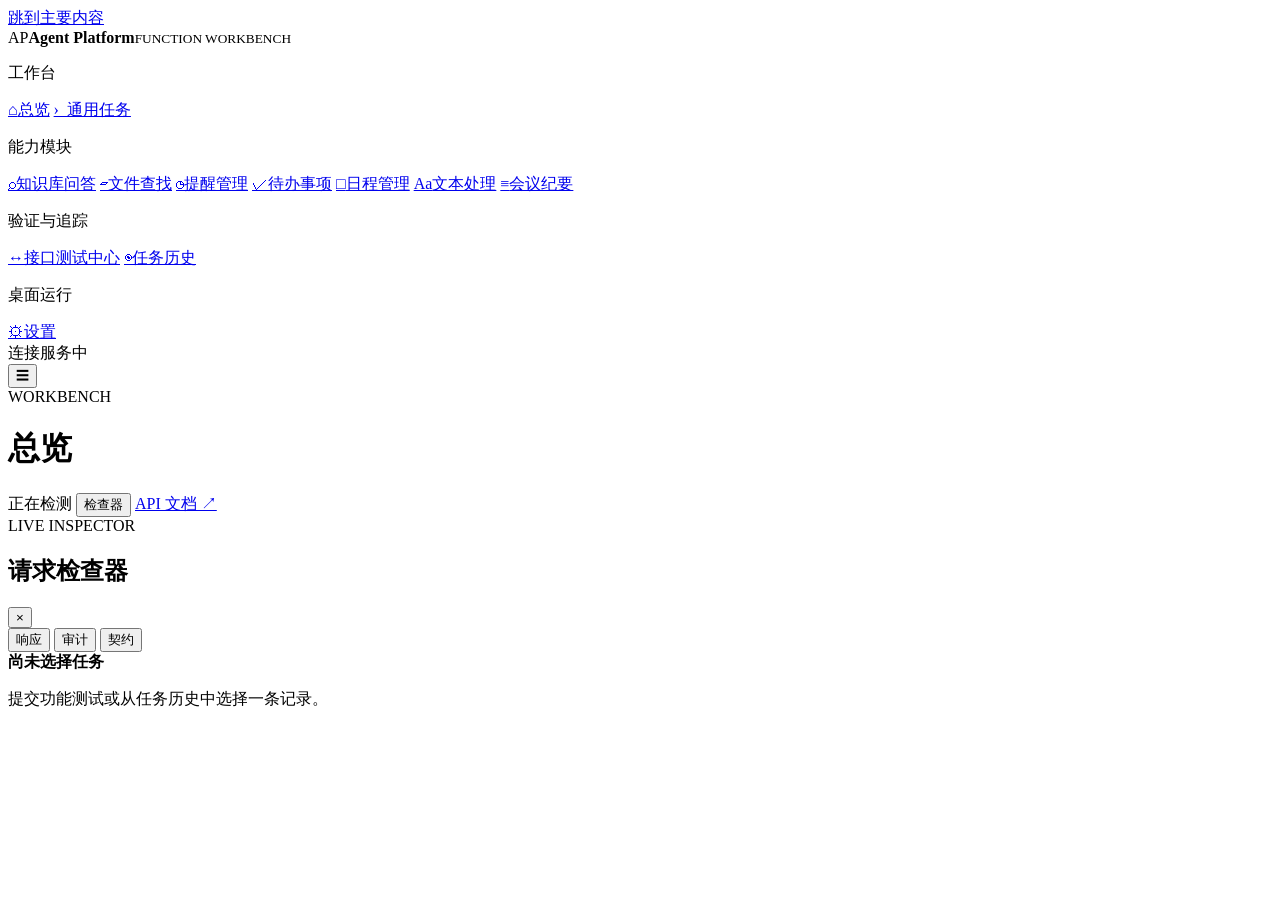
==== agent_platform/static/index.html @ f3b377f6 "feat: add supervised Windows desktop trial" ====
<!doctype html>
<html lang="zh-CN">
<head>
  <meta charset="utf-8">
  <meta name="viewport" content="width=device-width,initial-scale=1">
  <meta name="description" content="Agent Platform MVP 可视化功能与接口测试工作台">
  <title>Agent Platform MVP · 操作台</title>
  <link rel="stylesheet" href="/styles.css">
</head>
<body>
  <a class="skip-link" href="#pageRoot">跳到主要内容</a>
  <div class="app-shell">
    <aside id="sidebar" class="sidebar" aria-label="主要功能">
      <div class="brand"><span class="brand-mark">AP</span><span><b>Agent Platform</b><small>FUNCTION WORKBENCH</small></span></div>
      <nav id="mainNav" class="main-nav">
        <p class="nav-label">工作台</p>
        <a href="#overview" data-route="overview"><span>⌂</span>总览</a>
        <a href="#console" data-route="console"><span>›_</span>通用任务</a>
        <p class="nav-label">能力模块</p>
        <a href="#knowledge" data-route="knowledge"><span>⌕</span>知识库问答</a>
        <a href="#files" data-route="files"><span>▱</span>文件查找</a>
        <a href="#reminders" data-route="reminders"><span>◷</span>提醒管理</a>
        <a href="#todos" data-route="todos"><span>✓</span>待办事项</a>
        <a href="#schedule" data-route="schedule"><span>□</span>日程管理</a>
        <a href="#text" data-route="text"><span>Aa</span>文本处理</a>
        <a href="#meetings" data-route="meetings"><span>≡</span>会议纪要</a>
        <p class="nav-label">验证与追踪</p>
        <a href="#api-lab" data-route="api-lab"><span>↔</span>接口测试中心</a>
        <a href="#tasks" data-route="tasks"><span>◉</span>任务历史</a>
        <p class="nav-label">桌面运行</p>
        <a href="#settings" data-route="settings"><span>⚙</span>设置</a>
      </nav>
      <div class="sidebar-foot"><span id="sideHealthDot" class="status-dot"></span><span id="sideHealthText">连接服务中</span></div>
    </aside>
    <div id="navBackdrop" class="backdrop" hidden></div>

    <div class="workspace">
      <header class="topbar">
        <div class="topbar-left">
          <button id="menuButton" class="icon-button menu-button" aria-label="打开导航" aria-expanded="false">☰</button>
          <div><span id="pageEyebrow" class="eyebrow">WORKBENCH</span><h1 id="pageTitle">总览</h1></div>
        </div>
        <div class="topbar-actions">
          <span id="runtimeBadge" class="runtime-badge"><i></i>正在检测</span>
          <button id="inspectorButton" class="button quiet inspector-button">检查器</button>
          <a class="button quiet docs-link" href="/docs" target="_blank" rel="noreferrer">API 文档 ↗</a>
        </div>
      </header>

      <div class="content-grid">
        <main id="pageRoot" class="page-root" tabindex="-1" aria-live="polite"></main>
        <aside id="inspector" class="inspector" aria-label="请求与响应检查器">
          <header class="inspector-head"><div><span class="eyebrow">LIVE INSPECTOR</span><h2>请求检查器</h2></div><button id="closeInspector" class="icon-button" aria-label="关闭检查器">×</button></header>
          <div class="inspector-tabs" role="tablist">
            <button class="active" data-inspector-tab="response" role="tab">响应</button>
            <button data-inspector-tab="audit" role="tab">审计</button>
            <button data-inspector-tab="contract" role="tab">契约</button>
          </div>
          <div id="inspectorContent" class="inspector-content"><div class="empty-state compact"><b>尚未选择任务</b><p>提交功能测试或从任务历史中选择一条记录。</p></div></div>
        </aside>
      </div>
    </div>
  </div>
  <div id="toastRegion" class="toast-region" aria-live="assertive"></div>
  <script src="/app.js" defer></script>
</body>
</html>
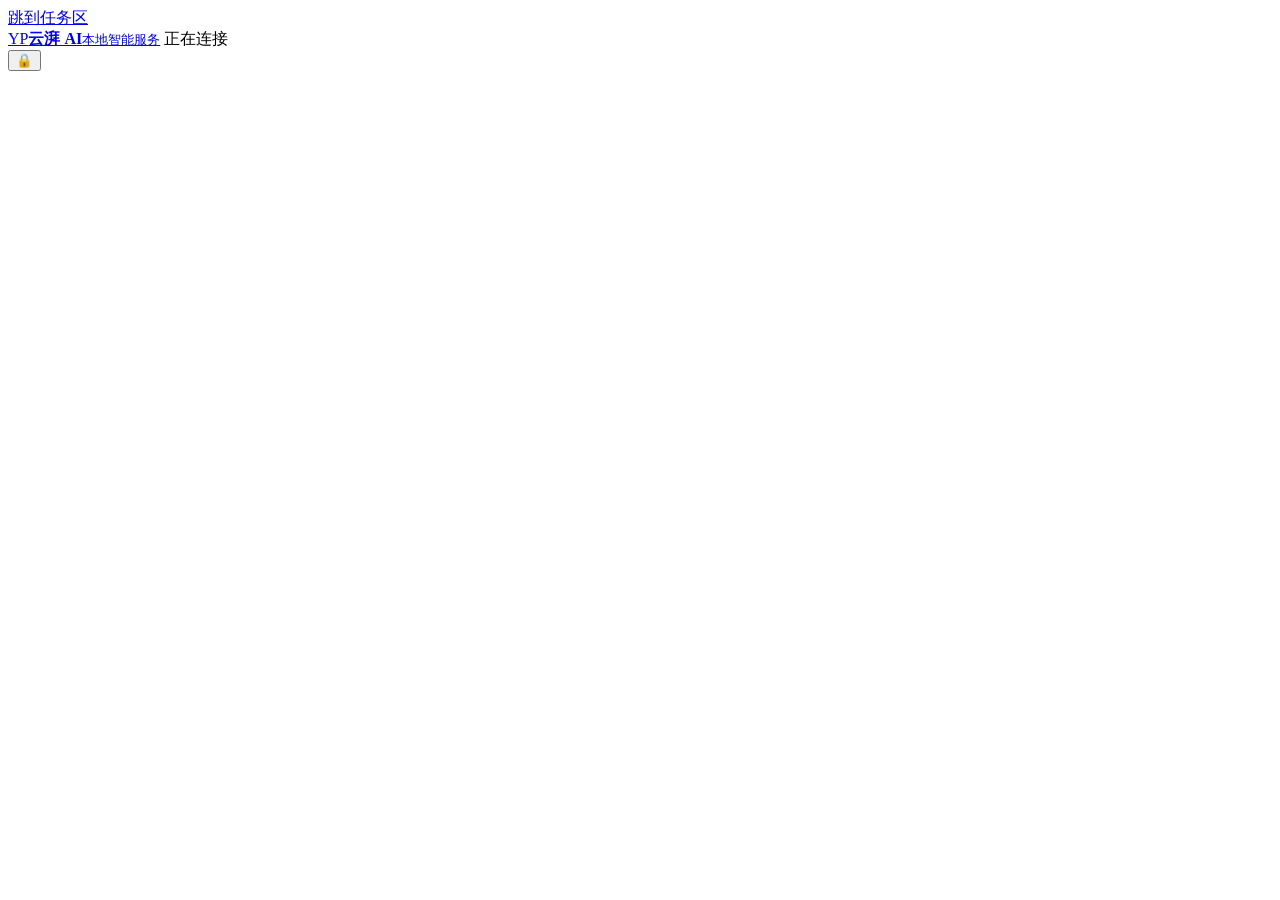
==== commit 9f63db53: "feat: add lightweight developer console access" ====
--- a/agent_platform/static/index.html
+++ b/agent_platform/static/index.html
@@ -3,64 +3,32 @@
 <head>
   <meta charset="utf-8">
   <meta name="viewport" content="width=device-width,initial-scale=1">
-  <meta name="description" content="Agent Platform MVP 可视化功能与接口测试工作台">
-  <title>Agent Platform MVP · 操作台</title>
+  <meta name="description" content="云湃 AI 通用任务界面">
+  <title>云湃 AI</title>
   <link rel="stylesheet" href="/styles.css">
 </head>
-<body>
-  <a class="skip-link" href="#pageRoot">跳到主要内容</a>
-  <div class="app-shell">
-    <aside id="sidebar" class="sidebar" aria-label="主要功能">
-      <div class="brand"><span class="brand-mark">AP</span><span><b>Agent Platform</b><small>FUNCTION WORKBENCH</small></span></div>
-      <nav id="mainNav" class="main-nav">
-        <p class="nav-label">工作台</p>
-        <a href="#overview" data-route="overview"><span>⌂</span>总览</a>
-        <a href="#console" data-route="console"><span>›_</span>通用任务</a>
-        <p class="nav-label">能力模块</p>
-        <a href="#knowledge" data-route="knowledge"><span>⌕</span>知识库问答</a>
-        <a href="#files" data-route="files"><span>▱</span>文件查找</a>
-        <a href="#reminders" data-route="reminders"><span>◷</span>提醒管理</a>
-        <a href="#todos" data-route="todos"><span>✓</span>待办事项</a>
-        <a href="#schedule" data-route="schedule"><span>□</span>日程管理</a>
-        <a href="#text" data-route="text"><span>Aa</span>文本处理</a>
-        <a href="#meetings" data-route="meetings"><span>≡</span>会议纪要</a>
-        <p class="nav-label">验证与追踪</p>
-        <a href="#api-lab" data-route="api-lab"><span>↔</span>接口测试中心</a>
-        <a href="#tasks" data-route="tasks"><span>◉</span>任务历史</a>
-        <p class="nav-label">桌面运行</p>
-        <a href="#settings" data-route="settings"><span>⚙</span>设置</a>
-      </nav>
-      <div class="sidebar-foot"><span id="sideHealthDot" class="status-dot"></span><span id="sideHealthText">连接服务中</span></div>
-    </aside>
-    <div id="navBackdrop" class="backdrop" hidden></div>
-
-    <div class="workspace">
-      <header class="topbar">
-        <div class="topbar-left">
-          <button id="menuButton" class="icon-button menu-button" aria-label="打开导航" aria-expanded="false">☰</button>
-          <div><span id="pageEyebrow" class="eyebrow">WORKBENCH</span><h1 id="pageTitle">总览</h1></div>
-        </div>
-        <div class="topbar-actions">
-          <span id="runtimeBadge" class="runtime-badge"><i></i>正在检测</span>
-          <button id="inspectorButton" class="button quiet inspector-button">检查器</button>
-          <a class="button quiet docs-link" href="/docs" target="_blank" rel="noreferrer">API 文档 ↗</a>
-        </div>
-      </header>
-
-      <div class="content-grid">
-        <main id="pageRoot" class="page-root" tabindex="-1" aria-live="polite"></main>
-        <aside id="inspector" class="inspector" aria-label="请求与响应检查器">
-          <header class="inspector-head"><div><span class="eyebrow">LIVE INSPECTOR</span><h2>请求检查器</h2></div><button id="closeInspector" class="icon-button" aria-label="关闭检查器">×</button></header>
-          <div class="inspector-tabs" role="tablist">
-            <button class="active" data-inspector-tab="response" role="tab">响应</button>
-            <button data-inspector-tab="audit" role="tab">审计</button>
-            <button data-inspector-tab="contract" role="tab">契约</button>
-          </div>
-          <div id="inspectorContent" class="inspector-content"><div class="empty-state compact"><b>尚未选择任务</b><p>提交功能测试或从任务历史中选择一条记录。</p></div></div>
-        </aside>
+<body data-mode="user" class="user-mode">
+  <a class="skip-link" href="#pageRoot">跳到任务区</a>
+  <div class="user-shell">
+    <header class="user-topbar">
+      <a class="user-brand" href="/" aria-label="云湃 AI 首页"><span class="brand-mark">YP</span><span><b>云湃 AI</b><small>本地智能服务</small></span></a>
+      <span id="runtimeBadge" class="runtime-badge"><i></i>正在连接</span>
+    </header>
+    <main id="pageRoot" class="user-page" tabindex="-1" aria-live="polite"></main>
+    <footer class="user-footer">
+      <button id="developerEntry" class="developer-entry" type="button" title="开发者入口" aria-label="开发者入口">&#128274;</button>
+    </footer>
+  </div>
+  <dialog id="developerLogin" class="login-dialog" aria-labelledby="loginTitle">
+    <form id="developerLoginForm" method="dialog">
+      <header><div><span class="eyebrow">DEVELOPER</span><h2 id="loginTitle">进入开发者控制台</h2></div><button id="closeLogin" class="icon-button" type="button" aria-label="关闭">×</button></header>
+      <div class="dialog-body">
+        <label class="field" for="developerPassword"><span>开发者密码</span><input id="developerPassword" class="input" type="password" autocomplete="current-password" required maxlength="1024"></label>
+        <p id="loginError" class="login-error" role="alert"></p>
       </div>
-    </div>
-  </div>
+      <footer><button class="button quiet" id="cancelLogin" type="button">取消</button><button class="button primary" type="submit">登录</button></footer>
+    </form>
+  </dialog>
   <div id="toastRegion" class="toast-region" aria-live="assertive"></div>
   <script src="/app.js" defer></script>
 </body>
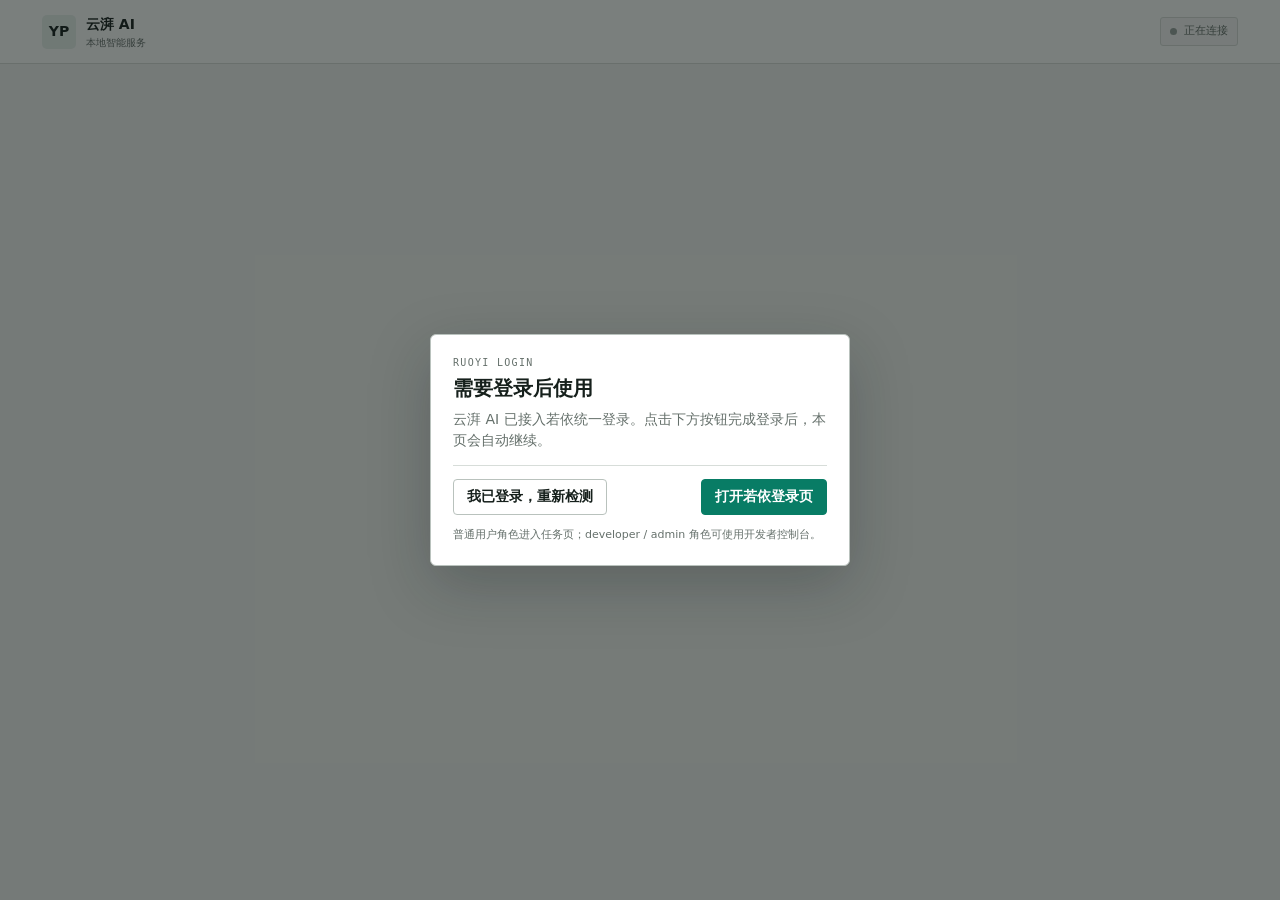
==== commit 3704852b: "feat(ruoyi): wire console login to ruoyi gateway via same-origin entry (phase 4) - console shells in" ====
--- a/agent_platform/static/index.html
+++ b/agent_platform/static/index.html
@@ -5,31 +5,25 @@
   <meta name="viewport" content="width=device-width,initial-scale=1">
   <meta name="description" content="云湃 AI 通用任务界面">
   <title>云湃 AI</title>
-  <link rel="stylesheet" href="/styles.css">
+  <link rel="stylesheet" href="styles.css">
 </head>
-<body data-mode="user" class="user-mode">
+<body data-mode="user" class="user-mode" data-login-url="__RUOYI_LOGIN_URL__" data-logout-url="__RUOYI_LOGOUT_URL__">
   <a class="skip-link" href="#pageRoot">跳到任务区</a>
   <div class="user-shell">
     <header class="user-topbar">
-      <a class="user-brand" href="/" aria-label="云湃 AI 首页"><span class="brand-mark">YP</span><span><b>云湃 AI</b><small>本地智能服务</small></span></a>
-      <span id="runtimeBadge" class="runtime-badge"><i></i>正在连接</span>
+      <a class="user-brand" href="./" aria-label="云湃 AI 首页"><span class="brand-mark">YP</span><span><b>云湃 AI</b><small>本地智能服务</small></span></a>
+      <div class="user-topbar-side">
+        <span id="userIdentity" class="user-identity"></span>
+        <button id="userLogout" class="button small quiet" type="button" hidden>退出</button>
+        <span id="runtimeBadge" class="runtime-badge"><i></i>正在连接</span>
+      </div>
     </header>
     <main id="pageRoot" class="user-page" tabindex="-1" aria-live="polite"></main>
     <footer class="user-footer">
-      <button id="developerEntry" class="developer-entry" type="button" title="开发者入口" aria-label="开发者入口">&#128274;</button>
+      <a id="developerEntry" class="developer-entry" href="developer" hidden>开发者控制台 ↗</a>
     </footer>
   </div>
-  <dialog id="developerLogin" class="login-dialog" aria-labelledby="loginTitle">
-    <form id="developerLoginForm" method="dialog">
-      <header><div><span class="eyebrow">DEVELOPER</span><h2 id="loginTitle">进入开发者控制台</h2></div><button id="closeLogin" class="icon-button" type="button" aria-label="关闭">×</button></header>
-      <div class="dialog-body">
-        <label class="field" for="developerPassword"><span>开发者密码</span><input id="developerPassword" class="input" type="password" autocomplete="current-password" required maxlength="1024"></label>
-        <p id="loginError" class="login-error" role="alert"></p>
-      </div>
-      <footer><button class="button quiet" id="cancelLogin" type="button">取消</button><button class="button primary" type="submit">登录</button></footer>
-    </form>
-  </dialog>
   <div id="toastRegion" class="toast-region" aria-live="assertive"></div>
-  <script src="/app.js" defer></script>
+  <script src="app.js" defer></script>
 </body>
 </html>
--- a/agent_platform/static/styles.css
+++ b/agent_platform/static/styles.css
@@ -0,0 +1,15 @@
+:root{
+  color-scheme:light;--canvas:#eef0ed;--paper:#fff;--paper-2:#f7f8f6;--ink:#16201c;--muted:#65706b;
+  --line:#d7ddd9;--line-strong:#b9c2bd;--accent:#087c65;--accent-2:#dff1eb;--warn:#a4620b;--warn-bg:#fff5df;
+  --bad:#b22938;--bad-bg:#fdecef;--blue:#315f8b;--sidebar:#15201c;--sidebar-muted:#9aa8a1;--shadow:0 10px 30px rgba(24,37,31,.09)
+}
+*{box-sizing:border-box}[hidden]{display:none!important}html,body{min-height:100%;margin:0}html{scroll-behavior:smooth}body{background:var(--canvas);color:var(--ink);font:14px/1.5 system-ui,"Segoe UI","Microsoft YaHei",sans-serif}button,input,textarea,select{font:inherit}button,a{touch-action:manipulation}.skip-link{position:fixed;top:-80px;left:16px;z-index:50;padding:8px 12px;background:var(--ink);color:#fff}.skip-link:focus{top:12px}.app-shell{min-height:100vh;display:grid;grid-template-columns:230px minmax(0,1fr)}.sidebar{position:sticky;top:0;height:100vh;z-index:30;display:flex;flex-direction:column;background:var(--sidebar);color:#fff;border-right:1px solid #26332d}.brand{height:72px;display:flex;align-items:center;gap:11px;padding:0 18px;border-bottom:1px solid #2b3832}.brand-mark{width:34px;height:34px;display:grid;place-items:center;background:#e8f2ed;color:var(--sidebar);font-weight:800;border-radius:5px}.brand b,.brand small{display:block}.brand b{font-size:14px}.brand small{margin-top:1px;color:var(--sidebar-muted);font:9px/1.2 ui-monospace,SFMono-Regular,Consolas,monospace;letter-spacing:.12em}.main-nav{flex:1;overflow:auto;padding:13px 10px}.nav-label{margin:14px 9px 6px;color:#72827a;font:10px/1.2 ui-monospace,SFMono-Regular,Consolas,monospace;letter-spacing:.15em}.main-nav a{height:38px;display:flex;align-items:center;gap:10px;padding:0 10px;margin:2px 0;border-radius:4px;color:#c6d0cb;text-decoration:none}.main-nav a span{width:22px;color:#82928a;font:12px ui-monospace,SFMono-Regular,Consolas,monospace;text-align:center}.main-nav a:hover{background:#202d27;color:#fff}.main-nav a.active{background:#e8f2ed;color:#13231c;font-weight:700}.main-nav a.active span{color:var(--accent)}.sidebar-foot{height:48px;display:flex;align-items:center;gap:8px;padding:0 18px;border-top:1px solid #2b3832;color:var(--sidebar-muted);font-size:12px}.status-dot{width:8px;height:8px;border-radius:50%;background:#88958f}.status-dot.ok{background:#33bd8c;box-shadow:0 0 0 3px rgba(51,189,140,.12)}.status-dot.bad{background:#ee6371}.workspace{min-width:0}.topbar{position:sticky;top:0;z-index:20;height:72px;display:flex;align-items:center;justify-content:space-between;padding:0 22px;background:rgba(255,255,255,.96);border-bottom:1px solid var(--line)}.topbar-left,.topbar-actions{display:flex;align-items:center;gap:12px}.topbar h1,.inspector h2{margin:1px 0 0;font-size:19px;line-height:1.2}.eyebrow{display:block;color:var(--muted);font:10px/1.2 ui-monospace,SFMono-Regular,Consolas,monospace;letter-spacing:.13em}.runtime-badge{display:flex;align-items:center;gap:7px;padding:5px 9px;border:1px solid var(--line);border-radius:3px;background:var(--paper-2);color:var(--muted);font-size:11px}.runtime-badge i{width:7px;height:7px;border-radius:50%;background:#97a29d}.runtime-badge.ok i{background:var(--accent)}.runtime-badge.bad i{background:var(--bad)}.menu-button,.inspector-button,.close-inspector{display:none}.content-grid{display:grid;grid-template-columns:minmax(0,1fr) 350px;min-height:calc(100vh - 72px)}.page-root{min-width:0;padding:22px}.inspector{position:sticky;top:72px;height:calc(100vh - 72px);overflow:hidden;background:var(--paper);border-left:1px solid var(--line)}.inspector-head{height:68px;display:flex;align-items:center;justify-content:space-between;padding:0 16px;border-bottom:1px solid var(--line)}.inspector-head h2{font-size:15px}.icon-button{width:34px;height:34px;border:0;background:transparent;color:var(--muted);cursor:pointer}.inspector-tabs{height:41px;display:flex;border-bottom:1px solid var(--line)}.inspector-tabs button{flex:1;border:0;border-bottom:2px solid transparent;background:transparent;color:var(--muted);cursor:pointer;font-size:12px}.inspector-tabs button.active{border-color:var(--accent);color:var(--accent);font-weight:700}.inspector-content{height:calc(100% - 109px);overflow:auto;padding:14px}.page-header{display:flex;align-items:flex-end;justify-content:space-between;gap:16px;margin-bottom:18px}.page-header h2{margin:2px 0 3px;font-size:24px;letter-spacing:-.025em}.page-header p{max-width:660px;margin:0;color:var(--muted)}.page-actions{display:flex;gap:8px}.button{min-height:36px;display:inline-flex;align-items:center;justify-content:center;gap:7px;padding:0 13px;border:1px solid var(--line-strong);border-radius:4px;background:var(--paper);color:var(--ink);font-weight:650;text-decoration:none;cursor:pointer}.button:hover{border-color:#89968f}.button.primary{border-color:var(--accent);background:var(--accent);color:#fff}.button.danger{border-color:#e4a7af;background:#fff;color:var(--bad)}.button.quiet{background:transparent}.button.small{min-height:30px;padding:0 9px;font-size:12px}.button:disabled{opacity:.5;cursor:not-allowed}.panel{background:var(--paper);border:1px solid var(--line);border-radius:5px}.panel-head{min-height:48px;display:flex;align-items:center;justify-content:space-between;gap:12px;padding:11px 14px;border-bottom:1px solid var(--line)}.panel-head h3{margin:0;font-size:14px}.panel-head p{margin:2px 0 0;color:var(--muted);font-size:12px}.panel-body{padding:14px}.grid-2{display:grid;grid-template-columns:repeat(2,minmax(0,1fr));gap:14px}.grid-3{display:grid;grid-template-columns:repeat(3,minmax(0,1fr));gap:14px}.span-2{grid-column:span 2}.stack{display:grid;gap:14px}.metrics{display:grid;grid-template-columns:repeat(4,minmax(0,1fr));gap:1px;margin-bottom:14px;background:var(--line);border:1px solid var(--line);border-radius:5px;overflow:hidden}.metric{padding:15px;background:var(--paper)}.metric small,.metric strong{display:block}.metric small{color:var(--muted);font-size:11px}.metric strong{margin-top:6px;font:700 25px/1 ui-monospace,SFMono-Regular,Consolas,monospace}.metric em{display:block;margin-top:7px;color:var(--muted);font-style:normal;font-size:11px}.module-list{display:grid;grid-template-columns:repeat(2,minmax(0,1fr));gap:1px;background:var(--line)}.module-row{min-height:86px;display:grid;grid-template-columns:34px 1fr auto;align-items:center;gap:10px;padding:12px;background:var(--paper);color:inherit;text-decoration:none}.module-row:hover{background:#fafbf9}.module-icon{width:32px;height:32px;display:grid;place-items:center;border:1px solid var(--line);border-radius:4px;color:var(--accent);font:12px ui-monospace,SFMono-Regular,Consolas,monospace}.module-row b,.module-row small{display:block}.module-row small{margin-top:3px;color:var(--muted)}.module-row .risk{align-self:start}.risk,.data,.state-pill{display:inline-flex;align-items:center;height:22px;padding:0 6px;border:1px solid var(--line);border-radius:3px;background:var(--paper-2);font:10px ui-monospace,SFMono-Regular,Consolas,monospace}.risk.r2,.risk.r3{border-color:#ebcf9f;background:var(--warn-bg);color:var(--warn)}.risk.r3{border-color:#efb7be;background:var(--bad-bg);color:var(--bad)}.execution-rail{display:grid;grid-template-columns:repeat(7,minmax(0,1fr));gap:5px;padding:14px}.rail-step{position:relative;min-width:0;padding-top:12px;color:var(--muted);font-size:10px;text-align:center}.rail-step:before{content:"";position:absolute;top:0;left:0;right:0;height:5px;background:#e4e8e5;border-radius:1px}.rail-step.done{color:var(--accent);font-weight:700}.rail-step.done:before{background:var(--accent)}.rail-step.current{color:var(--warn);font-weight:700}.rail-step.current:before{background:var(--warn)}.rail-step b{display:block;margin-bottom:2px;font:10px ui-monospace,SFMono-Regular,Consolas,monospace}.form-grid{display:grid;grid-template-columns:repeat(2,minmax(0,1fr));gap:12px}.field{display:grid;gap:5px}.field.full{grid-column:1/-1}.field label{font-size:12px;font-weight:650}.field .hint{color:var(--muted);font-size:11px}.input,.select,.textarea{width:100%;border:1px solid var(--line-strong);border-radius:4px;background:#fff;color:var(--ink);outline:none}.input,.select{height:38px;padding:0 10px}.textarea{min-height:116px;padding:10px;resize:vertical}.input:focus,.select:focus,.textarea:focus{border-color:var(--accent);box-shadow:0 0 0 3px rgba(8,124,101,.1)}.form-actions{display:flex;align-items:center;justify-content:space-between;gap:10px;margin-top:14px;padding-top:13px;border-top:1px solid var(--line)}.form-actions small{color:var(--muted)}.segmented{display:flex;flex-wrap:wrap;gap:6px;margin-bottom:12px}.segmented button,.preset{min-height:31px;padding:0 9px;border:1px solid var(--line);border-radius:3px;background:var(--paper);color:var(--muted);cursor:pointer}.segmented button.active{border-color:var(--accent);background:var(--accent-2);color:var(--accent);font-weight:700}.presets{display:flex;flex-wrap:wrap;gap:6px;margin-top:10px}.preset:hover{border-color:var(--accent);color:var(--accent)}.callout{padding:11px 12px;border-left:3px solid var(--blue);background:#edf4fa;color:#38536a}.callout.warn{border-color:var(--warn);background:var(--warn-bg);color:#76501d}.callout.bad{border-color:var(--bad);background:var(--bad-bg);color:#7e2833}.subfeature-grid{display:grid;grid-template-columns:repeat(3,minmax(0,1fr));gap:8px}.subfeature{padding:10px;border:1px solid var(--line);border-radius:4px;background:var(--paper-2)}.subfeature b,.subfeature small{display:block}.subfeature b{font-size:12px}.subfeature small{margin-top:3px;color:var(--muted)}.task-card{overflow:hidden}.task-card .panel-head{align-items:flex-start}.task-summary{color:var(--muted)}.task-result{padding:13px 14px;border-top:1px solid var(--line);white-space:pre-wrap;overflow-wrap:anywhere}.task-result strong{display:block;margin-bottom:5px;color:var(--ink)}.sources{display:flex;flex-wrap:wrap;gap:6px;margin-top:9px}.source-chip{padding:3px 6px;border:1px solid var(--line);border-radius:3px;background:var(--paper-2);color:var(--muted);font-size:11px}.confirmation{margin:0 14px 14px;padding:12px;border-left:3px solid var(--warn);background:var(--warn-bg)}.confirmation h4{margin:0 0 4px}.confirmation p{margin:0 0 10px;color:#75501e}.candidate{display:flex;gap:8px;padding:7px 0;border-bottom:1px solid #ead9ba}.candidate small{display:block;color:var(--muted)}.mono,.json-view{font-family:ui-monospace,SFMono-Regular,Consolas,monospace}.json-view{margin:0;overflow:auto;white-space:pre-wrap;overflow-wrap:anywhere;color:#32403a;font-size:11px;line-height:1.55}.inspector-block{margin-bottom:15px}.inspector-block h3{margin:0 0 7px;font-size:11px;color:var(--muted);letter-spacing:.08em}.kv{display:grid;grid-template-columns:92px 1fr;gap:6px;padding:5px 0;border-bottom:1px solid #edf0ee;font-size:11px}.kv span:first-child{color:var(--muted)}.audit-event{position:relative;margin-left:7px;padding:0 0 14px 16px;border-left:1px solid var(--line)}.audit-event:before{content:"";position:absolute;left:-4px;top:3px;width:7px;height:7px;border-radius:50%;background:var(--accent)}.audit-event.fail:before{background:var(--bad)}.audit-event b,.audit-event small{display:block}.audit-event small{margin-top:2px;color:var(--muted)}.empty-state{display:grid;place-items:center;min-height:220px;padding:24px;color:var(--muted);text-align:center}.empty-state.compact{min-height:150px}.empty-state b{color:var(--ink)}.empty-state p{max-width:290px;margin:6px 0 0}.task-table{width:100%;border-collapse:collapse}.task-table th,.task-table td{padding:9px 10px;border-bottom:1px solid var(--line);text-align:left;vertical-align:top}.task-table th{background:var(--paper-2);color:var(--muted);font-size:10px;letter-spacing:.06em}.task-table tr[data-task-id]{cursor:pointer}.task-table tr[data-task-id]:hover{background:#f8faf8}.state-pill.completed{border-color:#b6ddcf;background:#ebf6f2;color:var(--accent)}.state-pill.failed,.state-pill.cancelled{border-color:#edbac1;background:var(--bad-bg);color:var(--bad)}.state-pill.awaiting_confirmation,.state-pill.waiting_network{border-color:#ead09f;background:var(--warn-bg);color:var(--warn)}.api-row{display:grid;grid-template-columns:76px minmax(140px,1fr) 70px;gap:10px;align-items:center;padding:9px 11px;border-bottom:1px solid var(--line)}.method{font:700 10px ui-monospace,SFMono-Regular,Consolas,monospace;color:var(--blue)}.api-status{font-size:11px;color:var(--muted);text-align:right}.api-status.pass{color:var(--accent);font-weight:700}.api-status.fail{color:var(--bad);font-weight:700}.schema-table{width:100%;border-collapse:collapse;font-size:11px}.schema-table th,.schema-table td{padding:7px;border-bottom:1px solid var(--line);text-align:left}.schema-table th{color:var(--muted)}.toast-region{position:fixed;right:18px;bottom:18px;z-index:60;display:grid;gap:8px}.toast{min-width:260px;max-width:380px;padding:10px 12px;border:1px solid var(--line-strong);border-left:3px solid var(--accent);border-radius:4px;background:#fff;box-shadow:var(--shadow)}.toast.error{border-left-color:var(--bad)}.backdrop{position:fixed;inset:0;z-index:25;background:rgba(15,23,20,.38)}
+@media(max-width:1180px){.content-grid{grid-template-columns:minmax(0,1fr)}.inspector{position:fixed;top:0;right:0;z-index:45;width:min(390px,92vw);height:100vh;transform:translateX(105%);box-shadow:var(--shadow);transition:transform .18s ease}.inspector.open{transform:translateX(0)}.inspector-button,.inspector .icon-button{display:inline-grid;place-items:center}.inspector-content{height:calc(100% - 109px)}.metrics{grid-template-columns:repeat(2,minmax(0,1fr))}}
+@media(max-width:760px){.app-shell{display:block}.sidebar{position:fixed;left:0;top:0;width:240px;transform:translateX(-105%);transition:transform .18s ease}.sidebar.open{transform:translateX(0)}.menu-button{display:inline-grid;place-items:center}.topbar{height:64px;padding:0 12px}.content-grid{min-height:calc(100vh - 64px)}.page-root{padding:14px 10px}.topbar h1{font-size:17px}.docs-link{display:none}.page-header{align-items:flex-start;flex-direction:column}.page-header h2{font-size:21px}.grid-2,.grid-3,.form-grid,.module-list,.subfeature-grid{grid-template-columns:1fr}.span-2{grid-column:auto}.metrics{grid-template-columns:repeat(2,minmax(0,1fr))}.rail-step span{display:none}.rail-step b{font-size:9px}.form-actions{align-items:flex-start;flex-direction:column}.form-actions .button{width:100%}.task-table{display:block;overflow:auto}.topbar-actions{gap:5px}.runtime-badge{display:none}}
+@media(prefers-reduced-motion:reduce){*{scroll-behavior:auto!important;transition:none!important}}
+.result-items{display:grid;gap:8px;margin-top:12px}.result-item{padding:10px;border:1px solid var(--line);border-radius:4px;background:var(--paper-2)}.result-item-head{display:flex;align-items:center;justify-content:space-between;gap:10px}.result-item-head strong{margin:0!important}.result-fields{display:flex;flex-wrap:wrap;gap:8px 14px;margin-top:8px}.result-field{display:grid;gap:1px;min-width:90px}.result-field small{color:var(--muted);font-size:10px}.result-field b{font-size:11px;font-weight:600}.result-item-actions{display:flex;flex-wrap:wrap;gap:6px;margin-top:10px;padding-top:8px;border-top:1px solid var(--line)}
+.speech-controls{display:flex;align-items:center;flex-wrap:wrap;gap:7px;margin-top:12px;padding-top:10px;border-top:1px solid var(--line)}.speech-voice{display:flex;align-items:center;gap:6px;color:var(--muted);font-size:11px}.speech-voice select{height:32px;min-width:112px;padding:0 26px 0 8px;border:1px solid var(--line-strong);border-radius:4px;background:var(--paper);color:var(--ink)}.speech-icon{width:32px;height:32px;display:grid;place-items:center;padding:0;border:1px solid var(--line-strong);border-radius:4px;background:var(--paper);color:var(--accent);cursor:pointer;font-size:13px;line-height:1}.speech-icon:hover{border-color:var(--accent);background:var(--accent-2)}.speech-icon:disabled{opacity:.4;cursor:not-allowed}.speech-status{min-width:0;margin-left:3px;color:var(--muted);font-size:11px;overflow-wrap:anywhere}
+.voice-entry{display:grid;grid-template-columns:40px minmax(0,1fr) auto;align-items:center;gap:9px;margin-top:10px;padding:9px;border:1px solid var(--line);border-radius:4px;background:var(--paper-2)}.voice-button{width:40px;height:40px;display:grid;place-items:center;border:1px solid var(--accent);border-radius:50%;background:var(--paper);color:var(--accent);cursor:pointer;font-size:18px;line-height:1}.voice-button.recording{border-color:var(--bad);background:var(--bad-bg);color:var(--bad)}.voice-button:disabled{opacity:.45;cursor:not-allowed}.voice-feedback{min-width:0;display:grid;gap:5px;color:var(--muted);font-size:11px}.level-track{height:5px;overflow:hidden;border-radius:2px;background:#dfe5e1}.level-track i{display:block;width:0;height:100%;background:var(--accent);transition:width .1s linear}.settings-stack{display:grid;gap:14px}.settings-space{margin-top:12px}.settings-actions,.settings-save{display:flex;align-items:center;gap:8px;flex-wrap:wrap}.settings-actions{margin-top:12px}.settings-save{position:sticky;bottom:12px;z-index:10;justify-content:space-between;padding:12px 14px;border:1px solid var(--line-strong);border-radius:5px;background:rgba(255,255,255,.96);box-shadow:var(--shadow)}.settings-save span{color:var(--muted);font-size:11px}.toggle-row{display:flex;align-items:center;gap:8px;min-height:38px;color:var(--ink);font-weight:650}.toggle-row input{width:17px;height:17px;accent-color:var(--accent)}.locked-hint{display:block;color:var(--warn);font-size:10px;font-weight:400}.compact-textarea{min-height:72px}.voice-preset-list{display:grid;gap:10px;margin:12px 0}.voice-preset{padding:11px;border:1px solid var(--line);border-radius:4px;background:var(--paper-2)}.voice-preset-head{display:flex;align-items:center;justify-content:space-between;margin-bottom:8px}.voice-preset-head b{font-size:12px}.voice-preset .input,.voice-preset .textarea{background:var(--paper)}
+@media(max-width:760px){.voice-entry{grid-template-columns:40px minmax(0,1fr)}.voice-entry .button{grid-column:1/-1;width:100%}.settings-save{bottom:6px;align-items:stretch;flex-direction:column}.settings-save .button{width:100%}.voice-preset{padding:9px}.compact-textarea{min-height:84px}}
+.user-mode{background:#f3f5f2}.user-shell{min-width:0;min-height:100vh;display:grid;grid-template-rows:64px 1fr 46px}.user-topbar{min-width:0;display:flex;align-items:center;justify-content:space-between;padding:0 clamp(16px,4vw,42px);border-bottom:1px solid var(--line);background:rgba(255,255,255,.96)}.user-brand{display:flex;align-items:center;gap:10px;color:var(--ink);text-decoration:none}.user-brand b,.user-brand small{display:block}.user-brand small{color:var(--muted);font-size:10px}.user-page{min-width:0;width:min(920px,100%);margin:0 auto;padding:clamp(28px,6vh,64px) 18px 32px}.user-task-layout{min-width:0;display:grid;grid-template-columns:minmax(0,1fr);gap:16px}.user-task-layout>*{min-width:0}.user-heading{margin-bottom:4px}.user-heading h1{margin:5px 0 0;font-size:clamp(27px,4vw,38px);line-height:1.2;letter-spacing:0}.user-compose .textarea{min-height:132px;font-size:16px}.user-recent{margin-top:12px;border-top:1px solid var(--line);padding-top:16px}.user-recent>header{display:flex;align-items:center;justify-content:space-between;margin-bottom:8px}.user-recent h2{margin:0;font-size:14px}.user-task-row{width:100%;min-height:52px;display:grid;grid-template-columns:auto minmax(0,1fr) auto;align-items:center;gap:10px;padding:8px 4px;border:0;border-bottom:1px solid var(--line);background:transparent;color:var(--ink);text-align:left;cursor:pointer}.user-task-row:hover{background:#f9faf8}.user-task-row b{min-width:0;overflow:hidden;text-overflow:ellipsis;white-space:nowrap}.user-task-row small{color:var(--muted)}.user-footer{min-width:0;display:flex;align-items:center;justify-content:flex-end;padding:0 18px}.user-topbar-side{display:flex;align-items:center;gap:10px;min-width:0}.user-identity{color:var(--muted);font-size:12px;white-space:nowrap;overflow:hidden;text-overflow:ellipsis}.developer-entry{display:inline-flex;align-items:center;min-height:28px;padding:0 8px;border-radius:3px;color:#8a948f;text-decoration:none;font-size:12px}.developer-entry:hover,.developer-entry:focus-visible{color:var(--accent)}.login-gate{position:fixed;inset:0;z-index:70;display:grid;place-items:center;padding:18px;background:rgba(15,23,20,.55)}.login-gate-card{width:min(420px,100%);padding:22px;border:1px solid var(--line-strong);border-radius:6px;background:var(--paper);box-shadow:0 20px 60px rgba(20,32,27,.25)}.login-gate-card h2{margin:4px 0 6px;font-size:20px}.login-gate-card p{margin:0 0 8px;color:var(--muted)}.login-gate-card .form-actions{margin-top:14px}.login-gate-card small{display:block;margin-top:12px;color:var(--muted);font-size:11px}.log-table td{max-width:520px;overflow-wrap:anywhere}.user-mode .task-card{min-width:0}.user-mode .task-card .execution-rail{max-width:100%;overflow-x:auto;grid-template-columns:repeat(7,minmax(62px,1fr))}
+@media(max-width:600px){.user-shell{grid-template-rows:58px 1fr 42px}.user-topbar{padding:0 12px}.user-page{padding:26px 10px 20px}.user-heading h1{font-size:27px}.user-task-row{grid-template-columns:auto minmax(0,1fr)}.user-task-row small{grid-column:2}.user-mode .task-card .panel-head{align-items:flex-start}.user-mode .rail-step span{display:block}.user-mode .form-actions{align-items:stretch}.user-mode .form-actions .button{width:100%}}
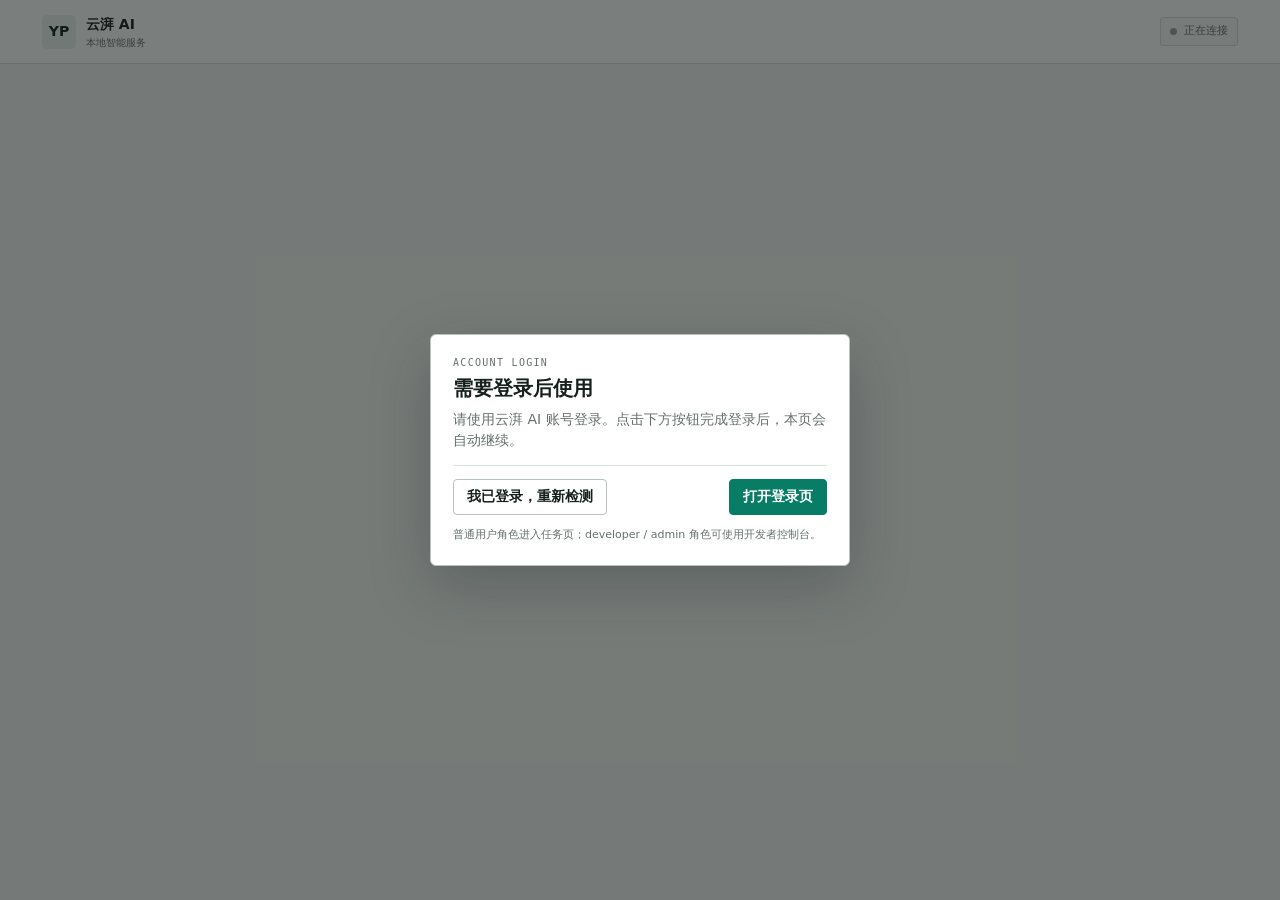
==== commit 6cb43671: "feat(ruoyi): entry redirect, product title, manage entry and speech blob auth fix (post-phase-6 incr" ====
--- a/agent_platform/static/index.html
+++ b/agent_platform/static/index.html
@@ -7,7 +7,7 @@
   <title>云湃 AI</title>
   <link rel="stylesheet" href="styles.css">
 </head>
-<body data-mode="user" class="user-mode" data-login-url="__RUOYI_LOGIN_URL__" data-logout-url="__RUOYI_LOGOUT_URL__">
+<body data-mode="user" class="user-mode" data-login-url="__RUOYI_LOGIN_URL__" data-logout-url="__RUOYI_LOGOUT_URL__" data-manage-url="__RUOYI_MANAGE_URL__">
   <a class="skip-link" href="#pageRoot">跳到任务区</a>
   <div class="user-shell">
     <header class="user-topbar">
